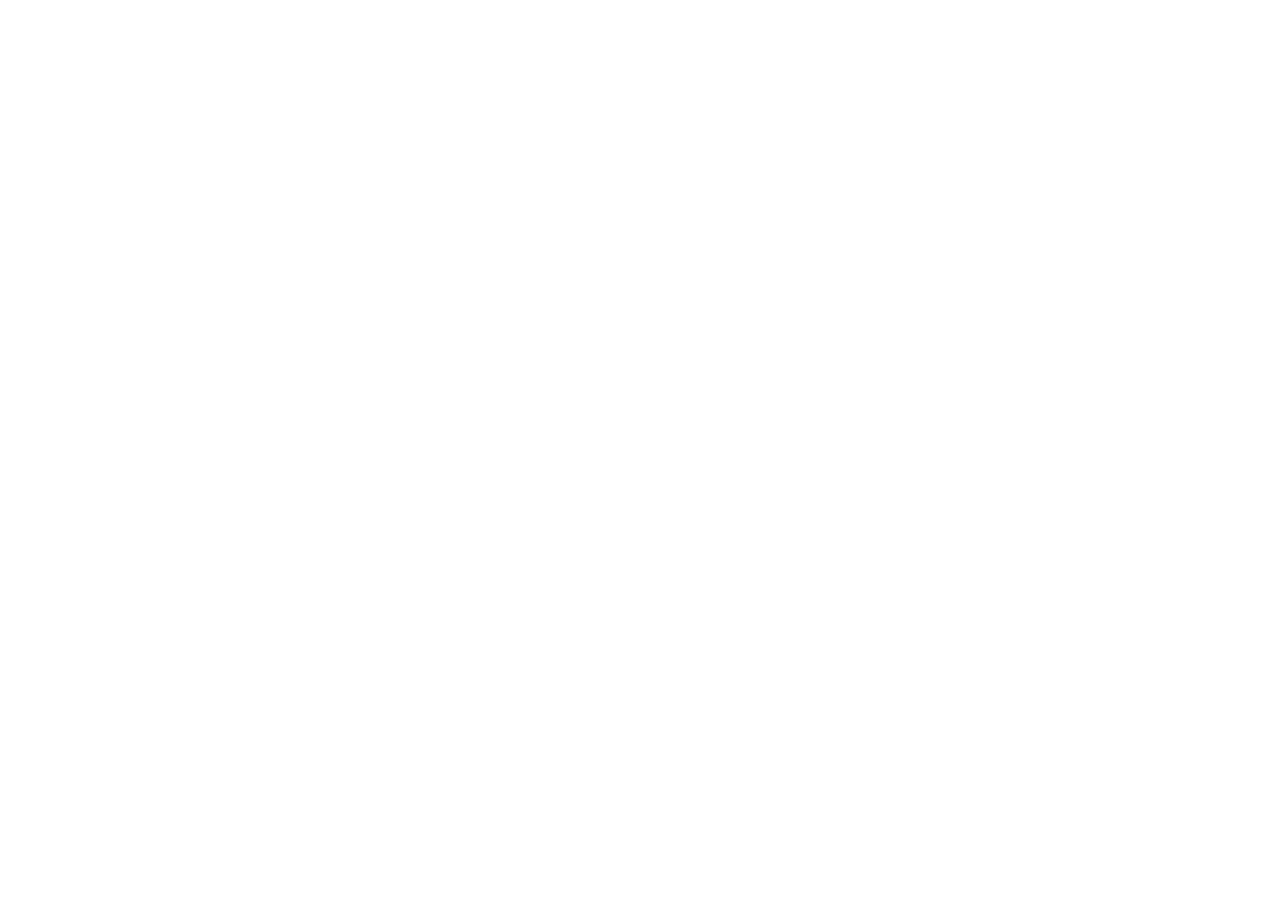
==== 30.11.20/30.11.html @ 65cd5649 "Создал html" ====
<!DOCTYPE html>
<html lang="en">
<head>
    <meta charset="UTF-8">
    <meta name="viewport" content="width=device-width, initial-scale=1.0">
    <title>Document</title>
    <Style type="text/css">
    body{
        background-image: url();
    }
        
   

    </Style>
</head>
<body>

    
</body>
</html>
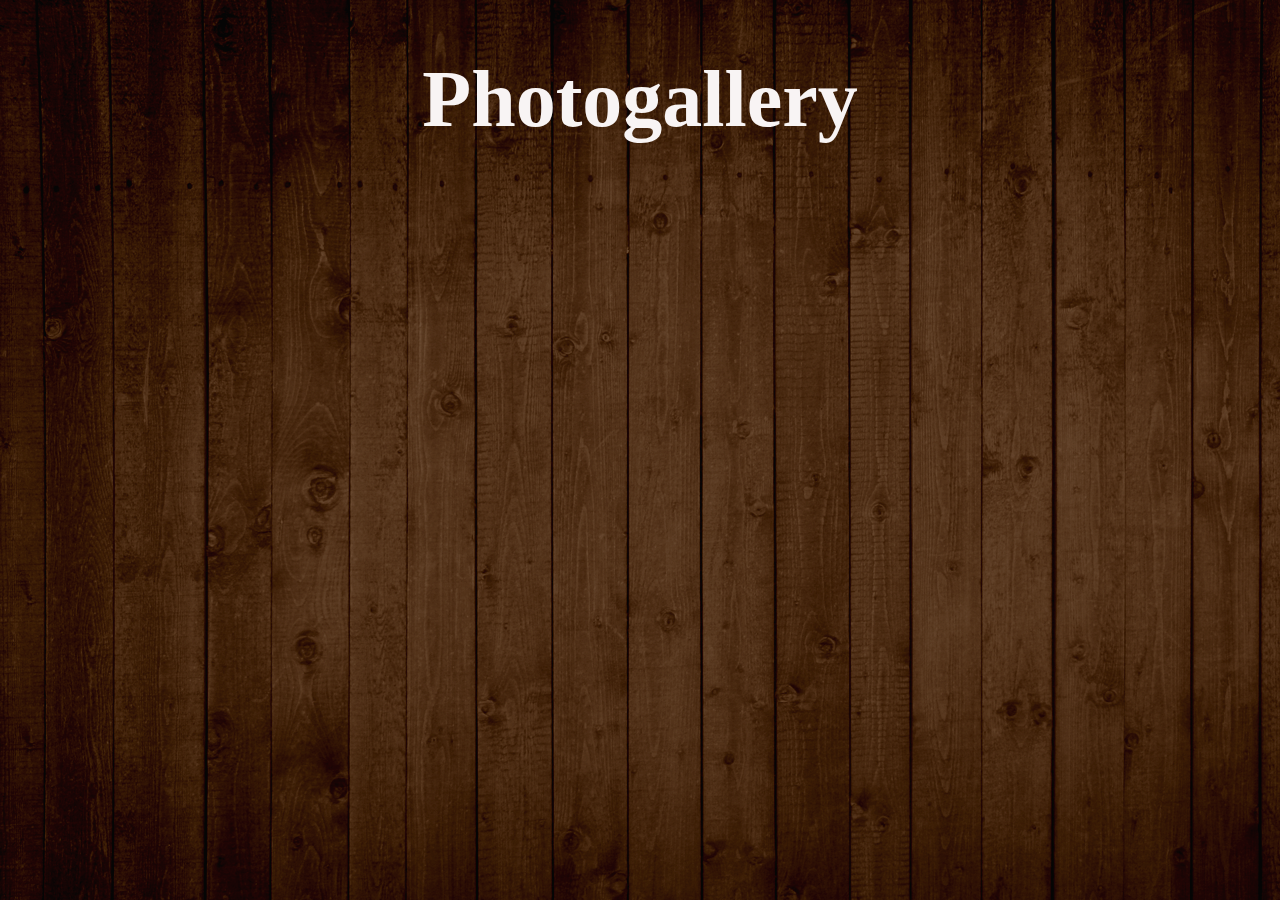
==== commit a86fe5d7: "Добавил background и заголовок" ====
--- a/30.11.20/30.11.html
+++ b/30.11.20/30.11.html
@@ -3,17 +3,25 @@
 <head>
     <meta charset="UTF-8">
     <meta name="viewport" content="width=device-width, initial-scale=1.0">
-    <title>Document</title>
+    <title>Photogallery</title>
     <Style type="text/css">
     body{
-        background-image: url();
+        background-image: url(fonn1.jpg);
     }
+    .g1{
+        font-size: 40px;
+        text-align: center;
+        color: rgb(248, 244, 244);
+    }
+
         
    
 
     </Style>
 </head>
 <body>
+    <div class="g1"><h1>Photogallery</h1></div>
+    <div class="g2"></div>
 
     
 </body>
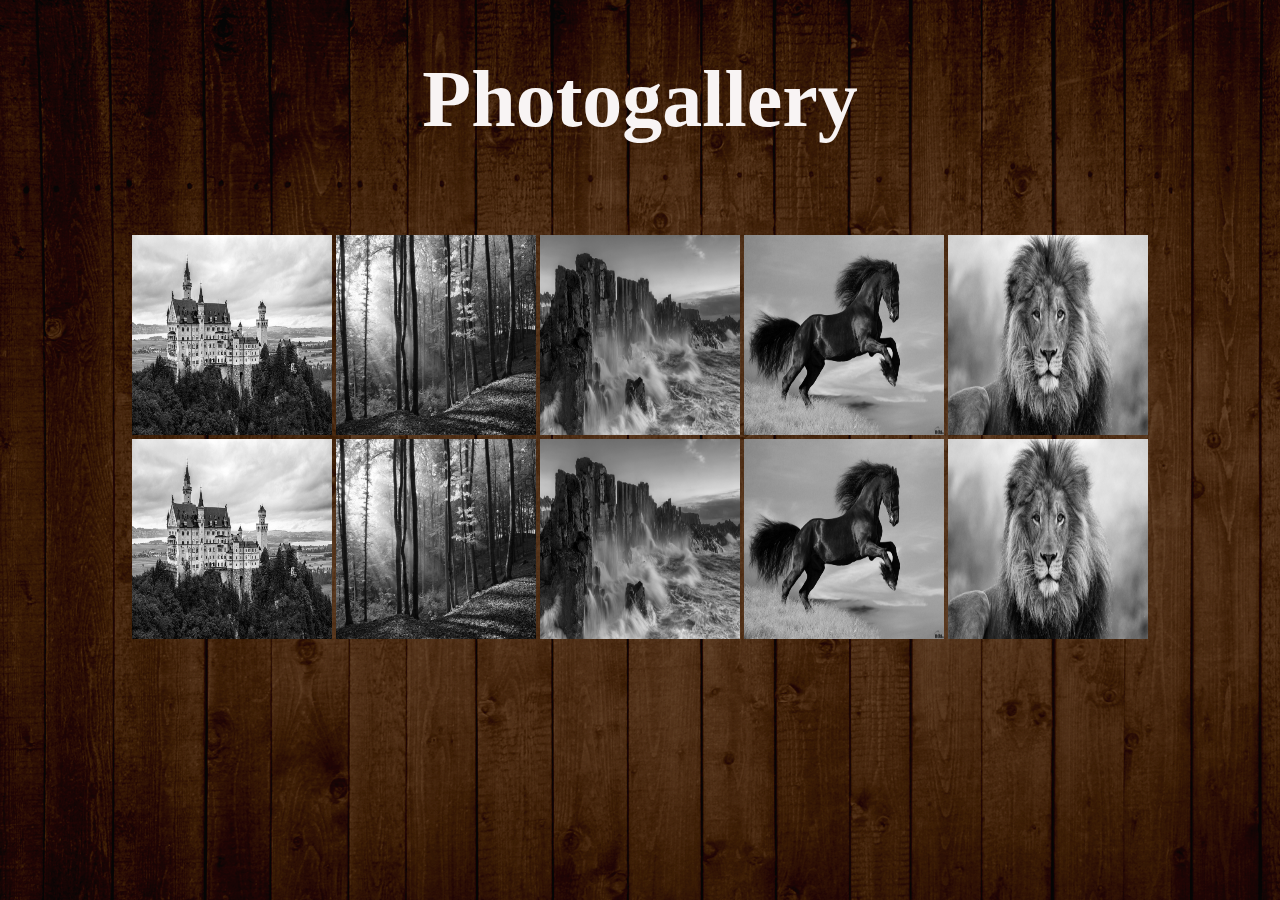
==== commit 249dad9d: "Добавил галерею" ====
--- a/30.11.20/30.11.html
+++ b/30.11.20/30.11.html
@@ -13,6 +13,24 @@
         text-align: center;
         color: rgb(248, 244, 244);
     }
+    .g2 img {
+        width: 200px;
+        height: 200px;
+        filter: grayscale(100%);
+    }
+
+    .g2 img:hover {
+        width: 300px;
+        height: 300px;
+        transition: 3s;
+        filter: grayscale(0%);
+        border: 10px groove rgb(247, 247, 250);
+    }
+
+    .g2 {
+        margin-top: 90px;
+        text-align: center;
+    }
 
         
    
@@ -21,7 +39,18 @@
 </head>
 <body>
     <div class="g1"><h1>Photogallery</h1></div>
-    <div class="g2"></div>
+    <div class="g2">
+        <img src="al1.jpg" alt="">
+        <img src="al2.jpg" alt="">
+        <img src="al3.jpg" alt="">
+        <img src="al4.jpg" alt="">
+        <img src="al5.jpg" alt=""> <br>
+        <img src="al1.jpg" alt="">
+        <img src="al2.jpg" alt="">
+        <img src="al3.jpg" alt="">
+        <img src="al4.jpg" alt="">
+        <img src="al5.jpg" alt="">
+    </div>
 
     
 </body>
